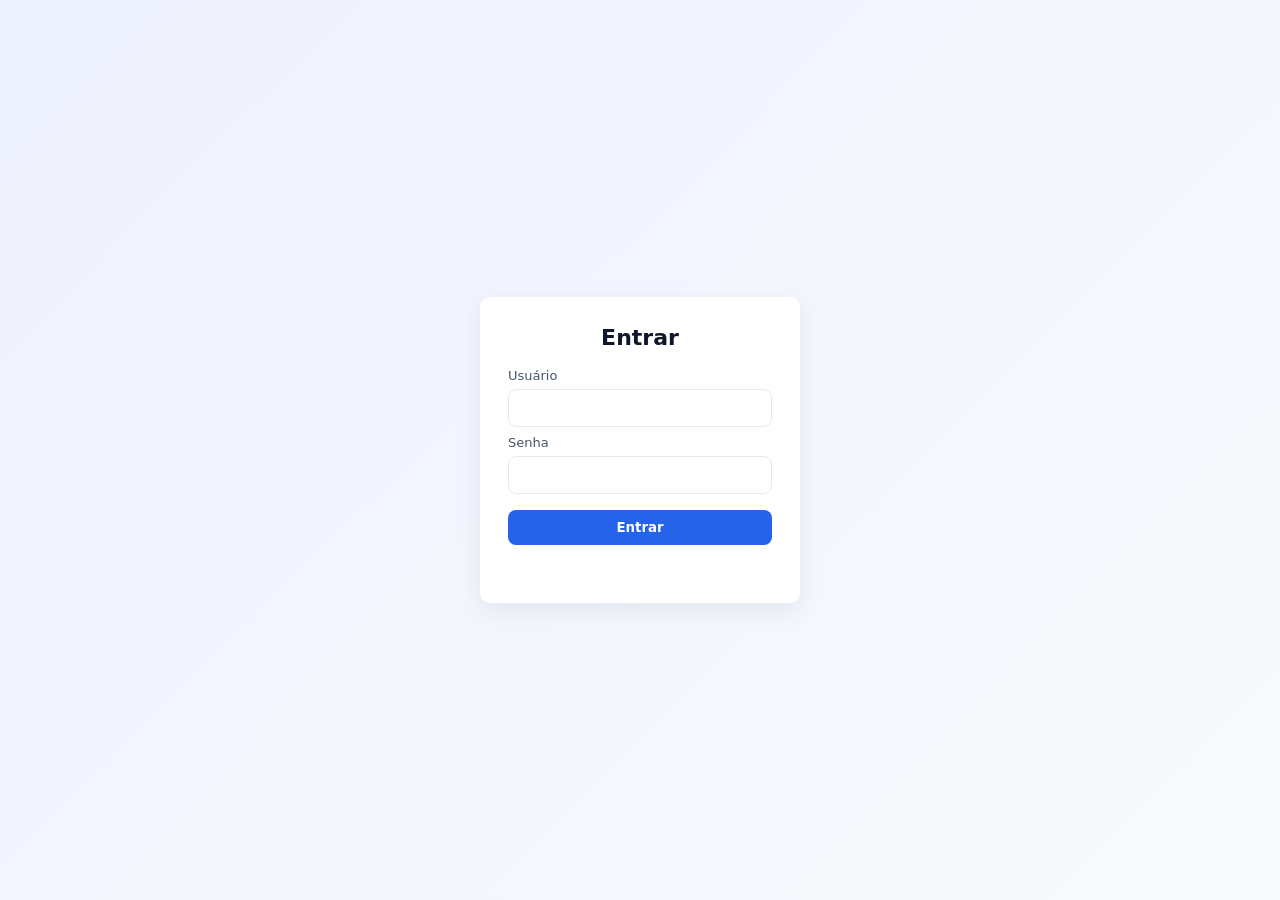
==== index.html @ 2030a8f9 "Primeiro commit" ====
<!doctype html>
<html lang="pt-BR">
<head>
  <meta charset="utf-8">
  <meta name="viewport" content="width=device-width, initial-scale=1">
  <title>Tela de Login</title>
  <link rel="stylesheet" href="styles.css">
</head>
<body>
  <div class="container">
    <h1>Entrar</h1>
    <form id="loginForm">
      <label for="username">Usuário</label>
      <input id="username" name="username" type="text" autocomplete="username" required>

      <label for="password">Senha</label>
      <input id="password" name="password" type="password" autocomplete="current-password" required>

      <button type="submit">Entrar</button>
      <div id="error" class="error"></div>
    </form>
  </div>
  <script src="script.js"></script>
</body>
</html>
---- styles.css ----
*{box-sizing:border-box;font-family:Inter, system-ui, -apple-system, 'Segoe UI', Roboto, 'Helvetica Neue', Arial}
body{background:linear-gradient(135deg,#eef2ff,#f8fafc);height:100vh;display:flex;align-items:center;justify-content:center;margin:0}
.container{background:#fff;padding:28px;border-radius:10px;box-shadow:0 8px 24px rgba(18,38,63,.08);width:320px}
h1{margin:0 0 18px;font-size:22px;color:#0f172a;text-align:center}
label{display:block;margin:8px 0 6px;color:#475569;font-size:13px}
input{width:100%;padding:10px 12px;border:1px solid #e6e9ef;border-radius:8px;font-size:14px}
button{margin-top:16px;width:100%;padding:10px 12px;border:0;background:#2563eb;color:#fff;border-radius:8px;font-weight:600;cursor:pointer}
.error{margin-top:12px;color:#b91c1c;font-size:13px;min-height:18px}

@media (max-width:420px){.container{width:92%;padding:20px}}
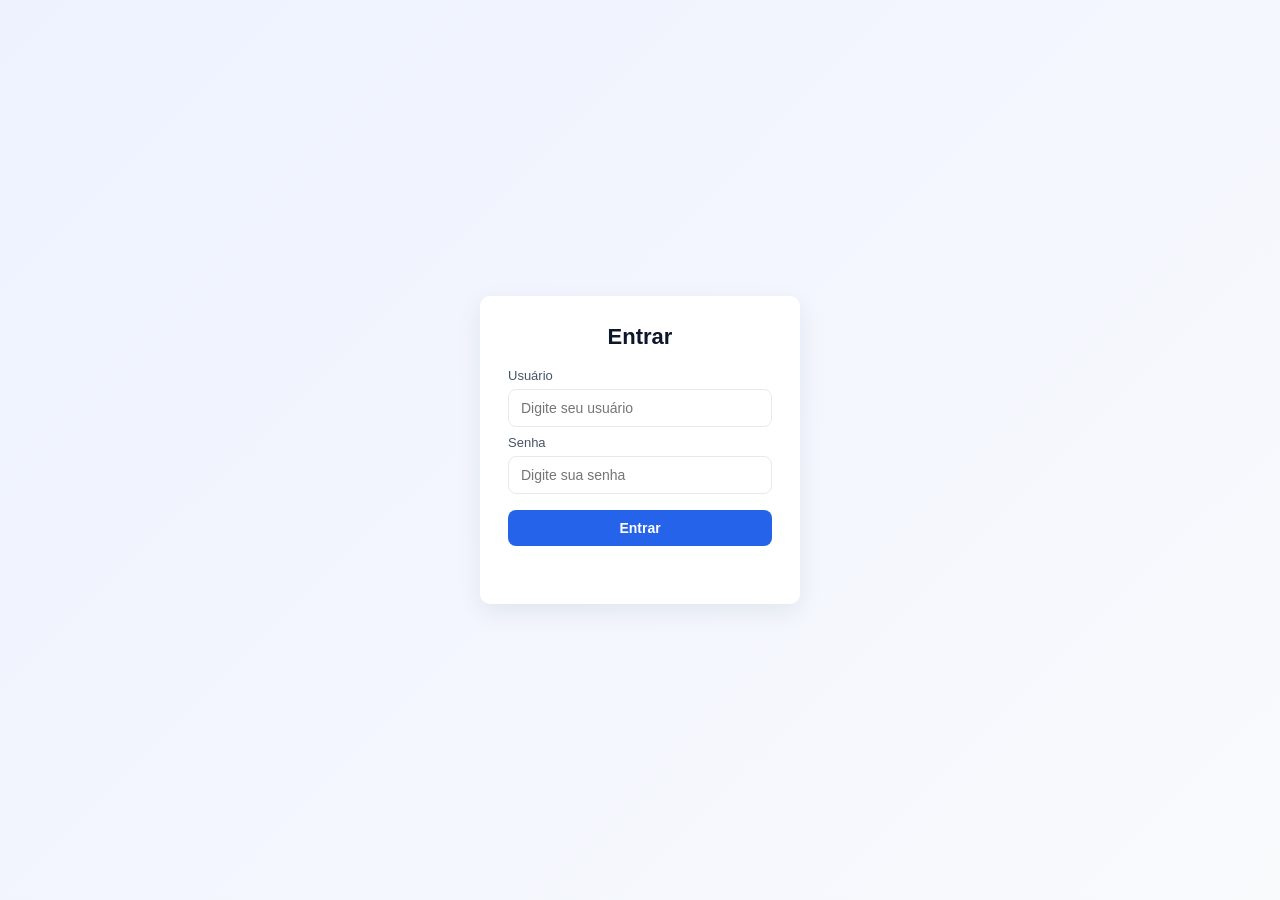
==== commit f22bfb4a: "Refatoração: código comentado e README didático para facilitar o aprendizado" ====
--- a/index.html
+++ b/index.html
@@ -1,25 +1,80 @@
+<!-- ============================================
+     ARQUIVO: index.html
+     O QUE FAZ: Esta é a TELA DE LOGIN do site.
+     É a primeira página que o usuário vê.
+     Aqui ele digita o nome de usuário e a senha.
+     ============================================ -->
+
 <!doctype html>
+<!-- "doctype html" diz ao navegador: "este arquivo é HTML5" -->
+
 <html lang="pt-BR">
+<!-- lang="pt-BR" diz que o idioma da página é Português do Brasil -->
+
 <head>
+  <!-- O <head> contém informações SOBRE a página (não aparece na tela) -->
+
+  <!-- charset="utf-8" permite usar acentos e caracteres especiais -->
   <meta charset="utf-8">
+
+  <!-- Faz o site funcionar bem em celulares -->
   <meta name="viewport" content="width=device-width, initial-scale=1">
+
+  <!-- Título que aparece na aba do navegador -->
   <title>Tela de Login</title>
+
+  <!-- Link para o arquivo CSS (que deixa a página bonita) -->
   <link rel="stylesheet" href="styles.css">
 </head>
+
 <body>
+  <!-- O <body> contém tudo que APARECE na tela -->
+
+  <!-- Container = caixa branca centralizada na tela -->
   <div class="container">
+
+    <!-- Título da página -->
     <h1>Entrar</h1>
+
+    <!-- Formulário de login -->
+    <!-- id="loginForm" = nome que o JavaScript usa para encontrar este formulário -->
     <form id="loginForm">
+
+      <!-- Campo: Nome de usuário -->
       <label for="username">Usuário</label>
-      <input id="username" name="username" type="text" autocomplete="username" required>
+      <input
+        id="username"
+        name="username"
+        type="text"
+        placeholder="Digite seu usuário"
+        autocomplete="username"
+        required
+      >
+      <!-- required = o campo é obrigatório (não pode ficar vazio) -->
 
+      <!-- Campo: Senha -->
       <label for="password">Senha</label>
-      <input id="password" name="password" type="password" autocomplete="current-password" required>
+      <input
+        id="password"
+        name="password"
+        type="password"
+        placeholder="Digite sua senha"
+        autocomplete="current-password"
+        required
+      >
+      <!-- type="password" = esconde os caracteres digitados -->
 
+      <!-- Botão de enviar -->
       <button type="submit">Entrar</button>
+
+      <!-- Área para mostrar mensagens de erro -->
+      <!-- Começa vazia e o JavaScript preenche se houver erro -->
       <div id="error" class="error"></div>
+
     </form>
   </div>
+
+  <!-- Link para o arquivo JavaScript (que faz o login funcionar) -->
   <script src="script.js"></script>
 </body>
-</html>
+</html>
--- a/styles.css
+++ b/styles.css
@@ -1,10 +1,99 @@
-*{box-sizing:border-box;font-family:Inter, system-ui, -apple-system, 'Segoe UI', Roboto, 'Helvetica Neue', Arial}
-body{background:linear-gradient(135deg,#eef2ff,#f8fafc);height:100vh;display:flex;align-items:center;justify-content:center;margin:0}
-.container{background:#fff;padding:28px;border-radius:10px;box-shadow:0 8px 24px rgba(18,38,63,.08);width:320px}
-h1{margin:0 0 18px;font-size:22px;color:#0f172a;text-align:center}
-label{display:block;margin:8px 0 6px;color:#475569;font-size:13px}
-input{width:100%;padding:10px 12px;border:1px solid #e6e9ef;border-radius:8px;font-size:14px}
-button{margin-top:16px;width:100%;padding:10px 12px;border:0;background:#2563eb;color:#fff;border-radius:8px;font-weight:600;cursor:pointer}
-.error{margin-top:12px;color:#b91c1c;font-size:13px;min-height:18px}
+/* ============================================
+   ARQUIVO: styles.css
+   O QUE FAZ: Este arquivo deixa a tela de login
+   BONITA. Ele controla cores, tamanhos, posições
+   e espaçamentos de todos os elementos da página.
+   ============================================ */
 
-@media (max-width:420px){.container{width:92%;padding:20px}}
+/* --- RESET GERAL --- */
+/* O * (asterisco) seleciona TODOS os elementos da página */
+* {
+    box-sizing: border-box;  /* Faz o padding não aumentar o tamanho dos elementos */
+    font-family: Arial, Helvetica, sans-serif; /* Fonte padrão para todo o site */
+}
+
+/* --- CORPO DA PÁGINA --- */
+body {
+    background: linear-gradient(135deg, #eef2ff, #f8fafc); /* Fundo com degradê suave */
+    height: 100vh;              /* Ocupa a tela inteira (vh = viewport height) */
+    display: flex;              /* Ativa flexbox para centralizar */
+    align-items: center;        /* Centraliza verticalmente */
+    justify-content: center;    /* Centraliza horizontalmente */
+    margin: 0;                  /* Remove margem padrão do navegador */
+}
+
+/* --- CAIXA DO FORMULÁRIO --- */
+.container {
+    background: #fff;           /* Fundo branco */
+    padding: 28px;              /* Espaço interno (entre a borda e o conteúdo) */
+    border-radius: 10px;        /* Cantos arredondados */
+    box-shadow: 0 8px 24px rgba(18, 38, 63, 0.08); /* Sombra suave embaixo */
+    width: 320px;               /* Largura fixa */
+}
+
+/* --- TÍTULO "Entrar" --- */
+h1 {
+    margin: 0 0 18px;           /* Margem: 0 em cima, 0 dos lados, 18px embaixo */
+    font-size: 22px;            /* Tamanho da letra */
+    color: #0f172a;             /* Cor escura (quase preto) */
+    text-align: center;         /* Centralizado */
+}
+
+/* --- RÓTULOS DOS CAMPOS (Usuário, Senha) --- */
+label {
+    display: block;             /* Cada label fica em sua própria linha */
+    margin: 8px 0 6px;          /* Espaçamento: 8px em cima, 6px embaixo */
+    color: #475569;             /* Cor cinza escuro */
+    font-size: 13px;            /* Tamanho pequeno */
+}
+
+/* --- CAMPOS DE DIGITAÇÃO (input) --- */
+input {
+    width: 100%;                /* Ocupa toda a largura disponível */
+    padding: 10px 12px;         /* Espaço interno (10px vertical, 12px horizontal) */
+    border: 1px solid #e6e9ef;  /* Borda fina cinza clara */
+    border-radius: 8px;         /* Cantos arredondados */
+    font-size: 14px;            /* Tamanho da letra */
+}
+
+/* Quando o campo está selecionado (clicado) */
+input:focus {
+    outline: none;              /* Remove a borda padrão do navegador */
+    border-color: #2563eb;      /* Muda a borda para azul */
+}
+
+/* --- BOTÃO "Entrar" --- */
+button {
+    margin-top: 16px;           /* Espaço acima do botão */
+    width: 100%;                /* Ocupa toda a largura */
+    padding: 10px 12px;         /* Espaço interno */
+    border: 0;                  /* Remove borda */
+    background: #2563eb;        /* Cor de fundo azul */
+    color: #fff;                /* Texto branco */
+    border-radius: 8px;         /* Cantos arredondados */
+    font-weight: 600;           /* Texto semi-negrito */
+    font-size: 14px;            /* Tamanho da letra */
+    cursor: pointer;            /* Mãozinha ao passar o mouse */
+}
+
+/* Quando passa o mouse sobre o botão */
+button:hover {
+    background: #1d4ed8;        /* Azul um pouco mais escuro */
+}
+
+/* --- MENSAGEM DE ERRO --- */
+.error {
+    margin-top: 12px;           /* Espaço acima */
+    color: #b91c1c;             /* Cor vermelha (para chamar atenção) */
+    font-size: 13px;            /* Tamanho pequeno */
+    min-height: 18px;           /* Altura mínima (reserva espaço mesmo vazio) */
+}
+
+/* --- RESPONSIVIDADE --- */
+/* Se a tela for menor que 420px (celular), ajusta o container */
+@media (max-width: 420px) {
+    .container {
+        width: 92%;             /* Ocupa 92% da tela */
+        padding: 20px;          /* Menos espaço interno */
+    }
+}
